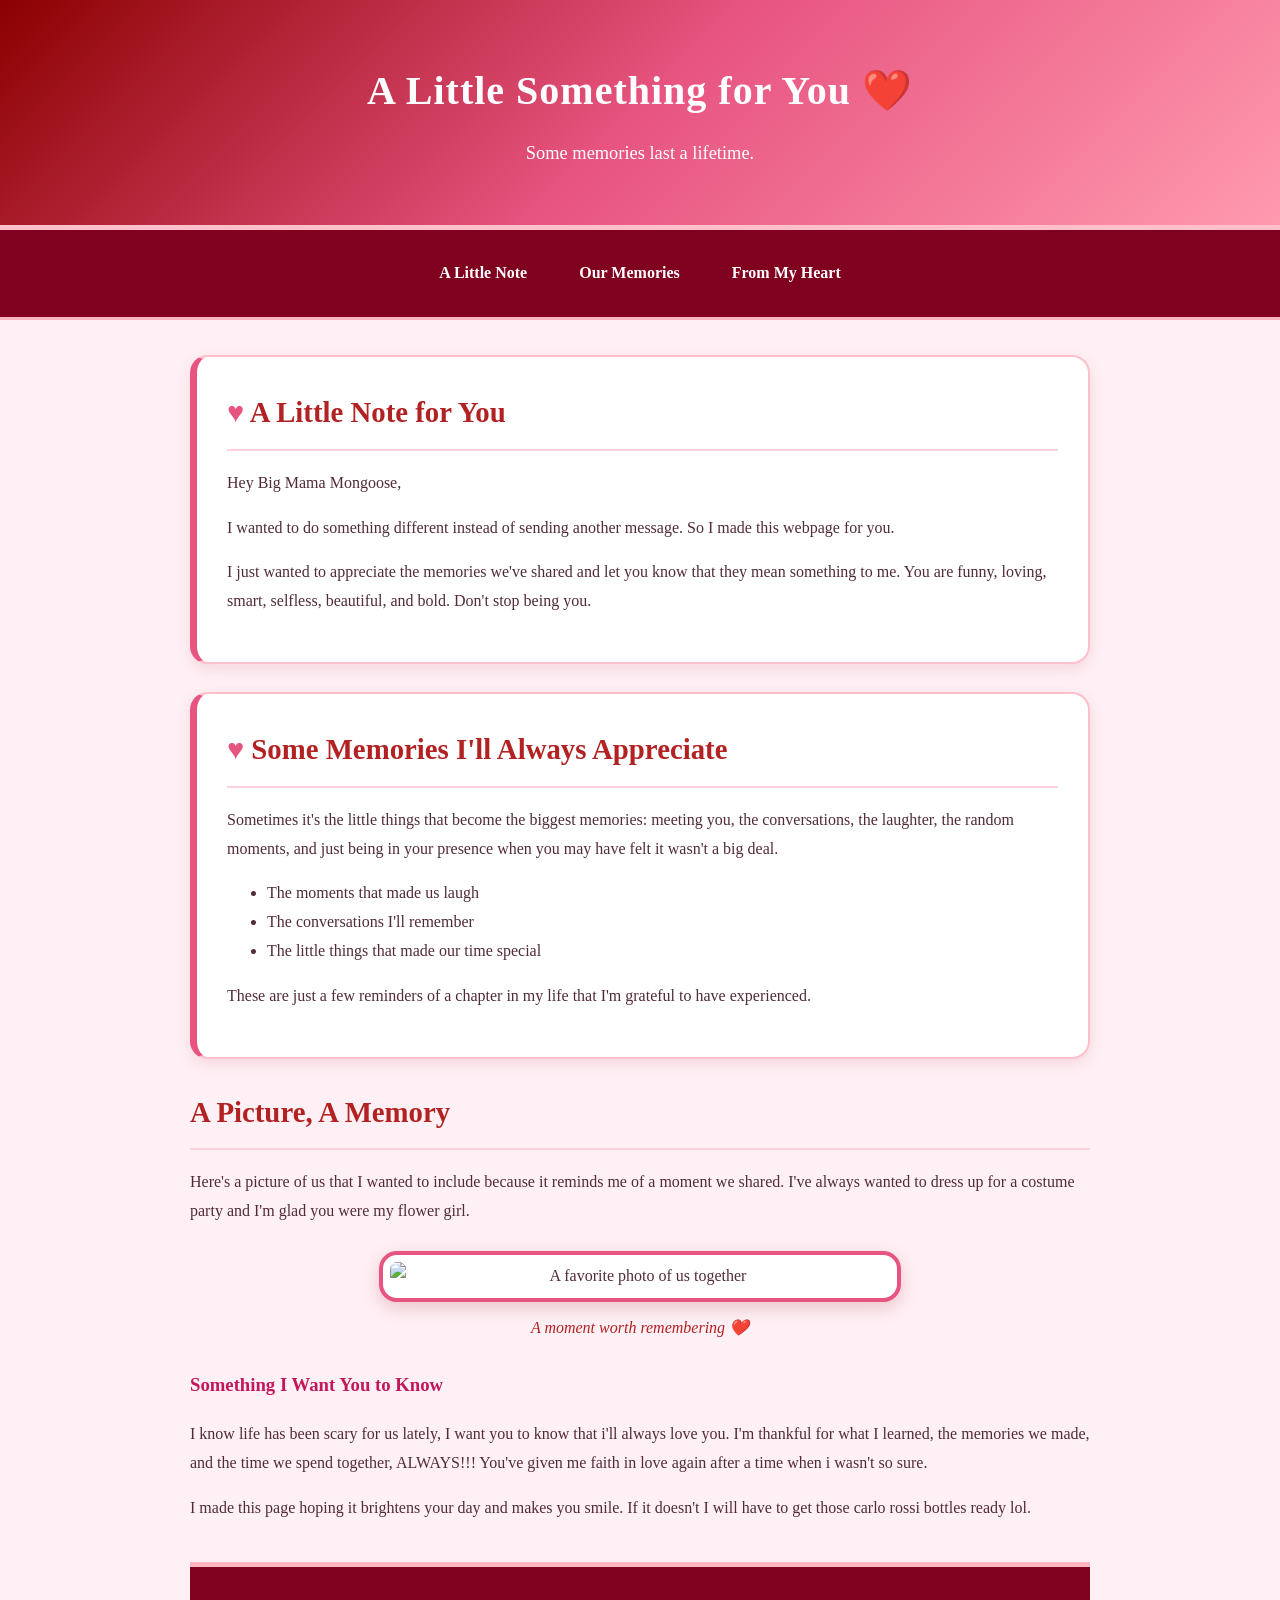
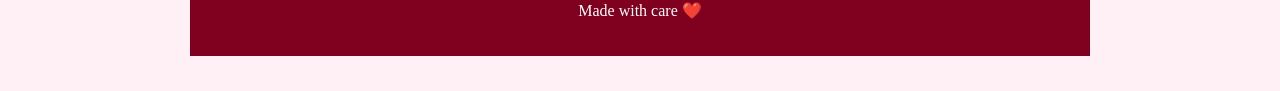
==== index.html @ 0f3783ad "Rename us.html to index.html" ====
<!DOCTYPE html>
<html lang="en">
<head>
    <meta charset="UTF-8">
    <meta name="viewport" content="width=device-width, initial-scale=1.0">
    <title>A Little Something for You</title>
    <link rel="stylesheet" href="style.css">
</head>
<body>
    <header>
        <h1>A Little Something for You ❤️</h1>
        <p>Some memories last a lifetime.</p>
    </header>

    <nav class="site-nav">
        <a href="#about">A Little Note</a>
        <a href="#memories">Our Memories</a>
        <a href="#forever">From My Heart</a>
    </nav>

    <main>
        <section id="about">
            <h2>A Little Note for You</h2>
            <p>
                Hey Big Mama Mongoose,
            </p>
            <p>
                I wanted to do something different instead
                of sending another message. So I made this
                webpage for you.
            </p>
            <p>
                I just wanted to appreciate the memories we've shared
                and let you know that they mean something to me. You are funny,
              loving, smart, selfless, beautiful, and bold. Don't stop being you.
            </p>
        </section>

        <section id="memories">
            <h2>Some Memories I'll Always Appreciate</h2>
            <p>
                Sometimes it's the little things that become the
                biggest memories: meeting you, the conversations, the laughter,
                the random moments, and just being in your presence
                when you may have felt it wasn't a big deal.
            </p>
            <ul>
                <li>The moments that made us laugh</li>
                <li>The conversations I'll remember</li>
                <li>The little things that made our time special</li>
            </ul>
            <p>
                These are just a few reminders of a chapter in my
                life that I'm grateful to have experienced.
            </p>
        </section>

        <section id="forever">
            <h2>A Picture, A Memory</h2>
            <p>
                Here's a picture of us that I wanted to include
                because it reminds me of a moment we shared. I've always
                wanted to dress up for a costume party and I'm glad you were 
                my flower girl.
            </p>

            <figure>
                <img src="us.jpg" alt="A favorite photo of us together">
                <figcaption>
                    A moment worth remembering ❤️
                </figcaption>
            </figure>

            <h3>Something I Want You to Know</h3>
            <p>
                I know life has been scary for us lately, I want you to 
                know that i'll always love you. I'm thankful for what
                I learned, the memories we made, and the time we
                spend together, ALWAYS!!! You've given me faith in love again 
                after a time when i wasn't so sure.
            </p>
            <p>
                I made this page hoping it brightens your day and
                makes you smile. If it doesn't I will have to get 
                those carlo rossi bottles ready lol.
            </p>
        </section>

        <footer>
            <p>Made with care ❤️</p>
        </footer>
    </main>
</body>
</html>
---- style.css ----
```css
/* ===== Romantic Theme for Big Mama Mongoose ❤️ ===== */

* {
    box-sizing: border-box;
}

html {
    scroll-behavior: smooth;
}

body {
    margin: 0;
    padding: 0;
    font-family: Georgia, "Times New Roman", serif;
    background-color: #fff0f5;
    color: #512b3a;
    line-height: 1.8;
}

/* ===== Header ===== */

header {
    background: linear-gradient(135deg, #8b0000, #e75480, #ff9aaf);
    color: #ffffff;
    text-align: center;
    padding: 55px 20px;
    border-bottom: 5px solid #ffc0cb;
}

header h1 {
    font-size: 2.5rem;
    margin: 0 0 10px;
    letter-spacing: 1px;
}

header p {
    font-size: 1.15rem;
    margin: 0;
}

/* ===== Navigation ===== */

.site-nav {
    background-color: #800020;
    text-align: center;
    padding: 16px 10px;
    border-bottom: 3px solid #ffb6c1;
}

.site-nav a {
    display: inline-block;
    color: #ffffff;
    text-decoration: none;
    font-weight: bold;
    margin: 5px 12px;
    padding: 8px 12px;
    border-radius: 20px;
    transition: background-color 0.3s ease;
}

.site-nav a:hover {
    background-color: #e75480;
}

/* ===== Main Content ===== */

main {
    max-width: 900px;
    margin: 35px auto;
    padding: 0 20px;
}

/* Style all four sections consistently */

#about,
#memories,
#favorite,
#from-the-heart {
    background-color: #ffffff;
    margin: 28px 0;
    padding: 30px;
    border: 2px solid #ffc0cb;
    border-left: 7px solid #e75480;
    border-radius: 18px;
    box-shadow: 0 5px 15px rgba(139, 0, 0, 0.10);
}

/* ===== Headings ===== */

h2 {
    color: #b22222;
    font-size: 1.8rem;
    margin-top: 0;
    margin-bottom: 18px;
    border-bottom: 2px solid #ffd1dc;
    padding-bottom: 10px;
}

h3 {
    color: #c2185b;
    margin-top: 25px;
}

p {
    margin-bottom: 16px;
}

/* ===== Photo of You Two ===== */

figure {
    margin: 25px auto;
    text-align: center;
}

figure img {
    display: block;
    width: 100%;
    max-width: 500px;
    height: auto;
    margin: 0 auto;
    padding: 7px;
    background-color: #ffffff;
    border: 4px solid #e75480;
    border-radius: 18px;
    box-shadow: 0 6px 18px rgba(139, 0, 0, 0.18);
}

figcaption {
    color: #b22222;
    font-style: italic;
    margin-top: 12px;
}

/* ===== Romantic Details ===== */

#about h2::before,
#memories h2::before,
#favorite h2::before,
#from-the-heart h2::before {
    content: "♥ ";
    color: #e75480;
}

/* ===== Footer ===== */

footer {
    background-color: #800020;
    color: #ffffff;
    text-align: center;
    padding: 25px 15px;
    margin-top: 40px;
    border-top: 5px solid #ffb6c1;
}

footer p {
    margin: 5px 0;
}

/* ===== Mobile-Friendly Layout ===== */

@media (max-width: 600px) {
    header h1 {
        font-size: 2rem;
    }

    .site-nav a {
        margin: 4px;
        padding: 7px 9px;
    }

    #about,
    #memories,
    #favorite,
    #from-the-heart {
        padding: 20px;
    }

    h2 {
        font-size: 1.5rem;
    }
}
```
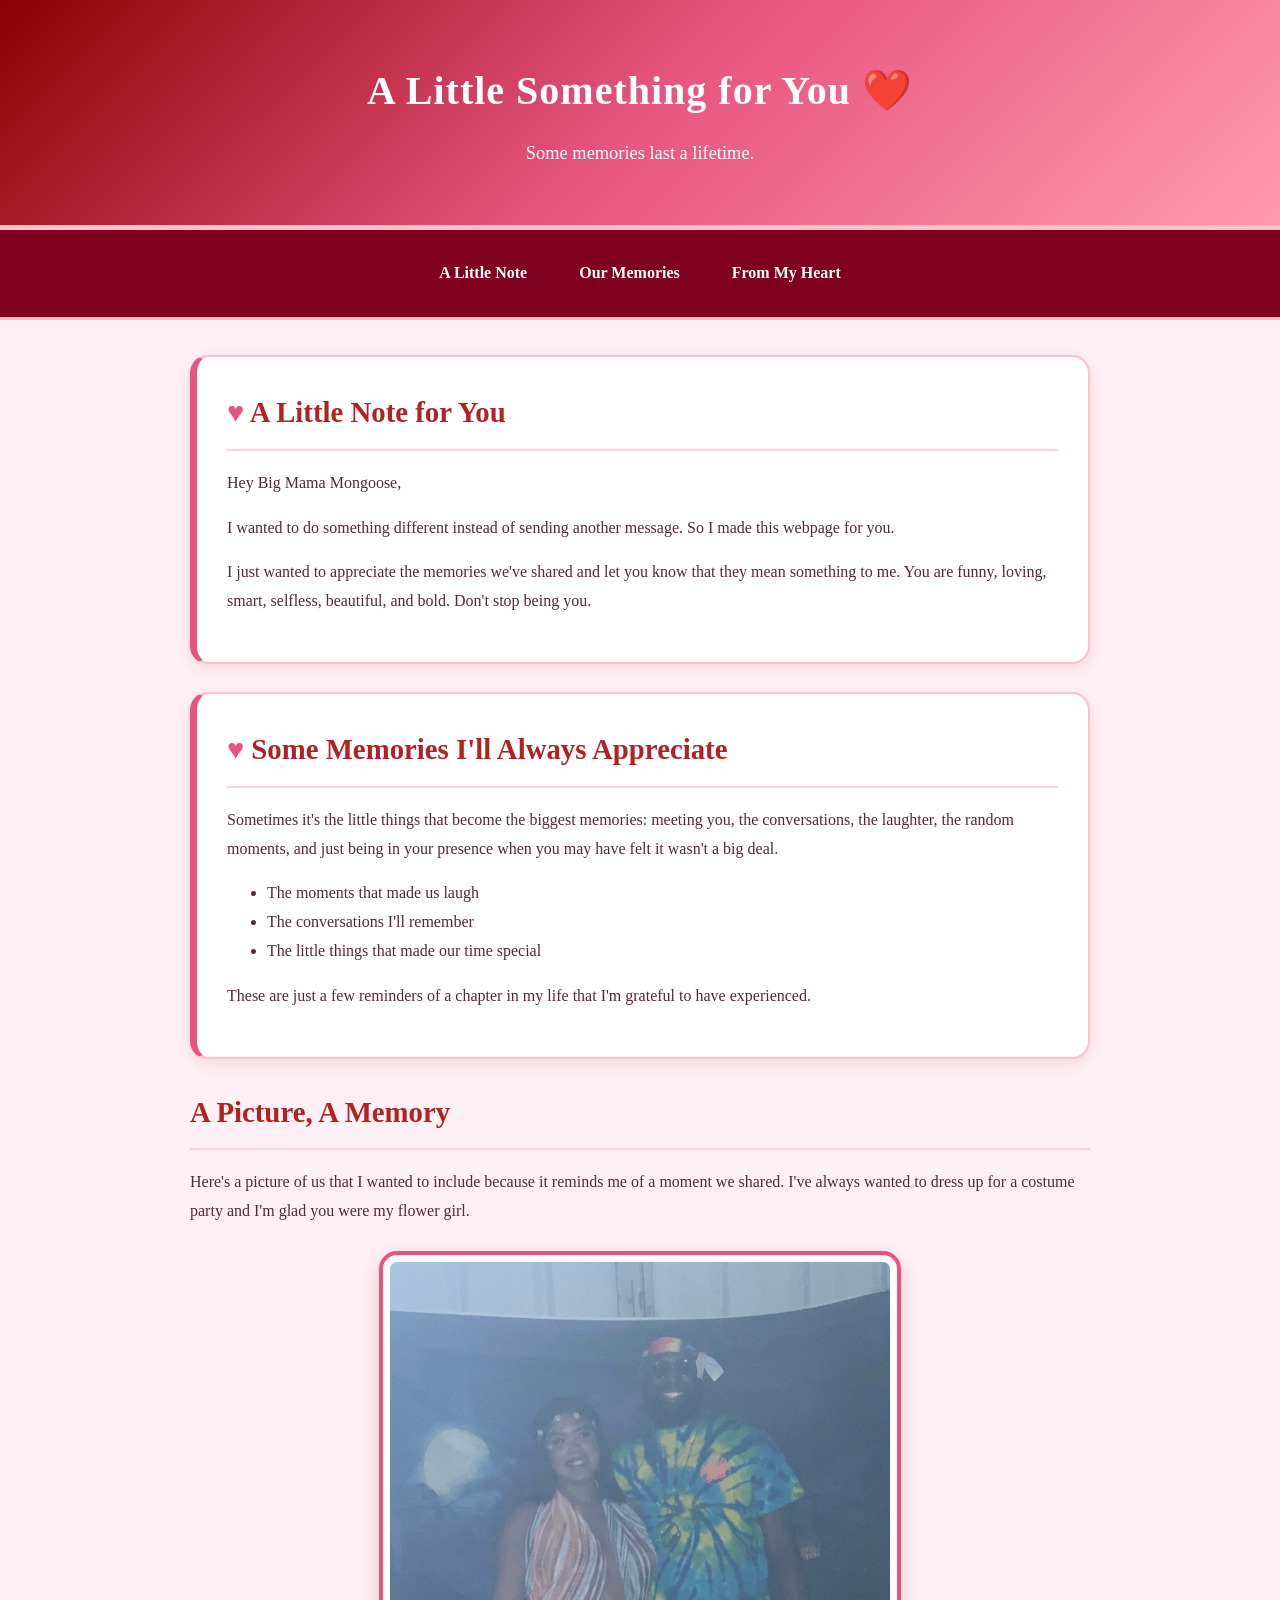
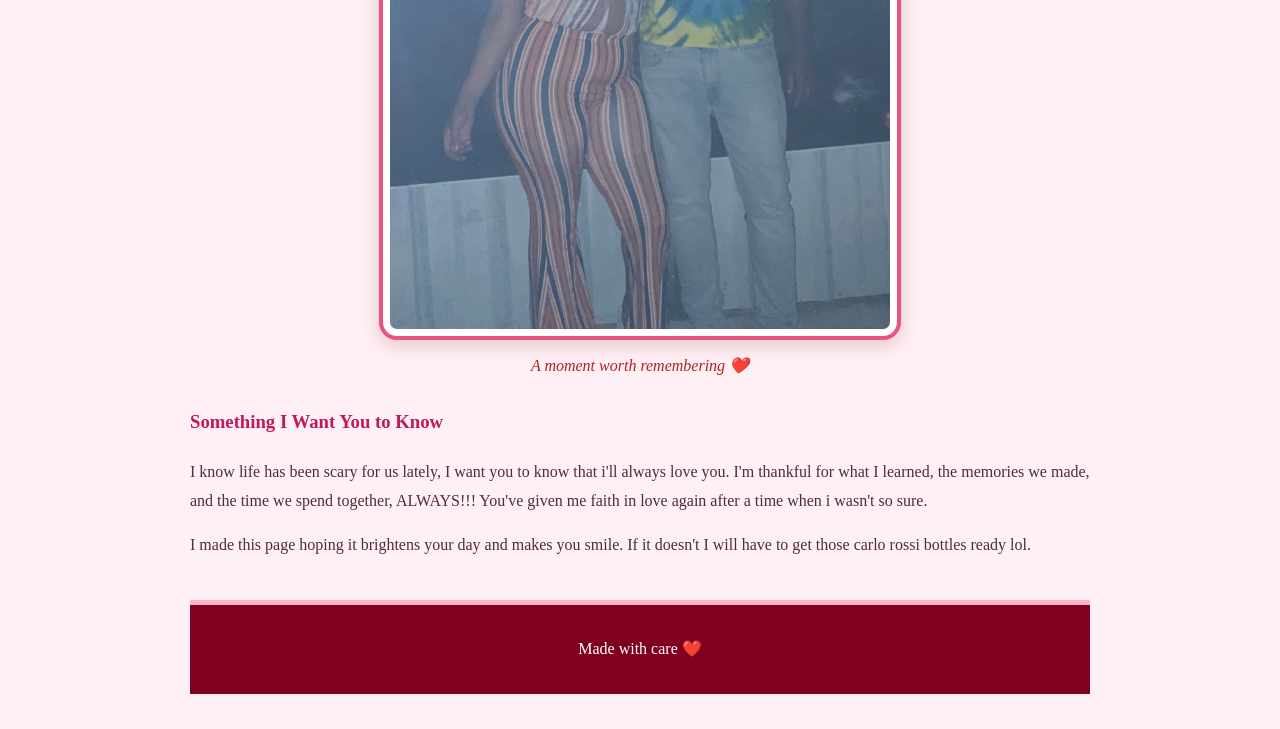
==== commit e9cd299e: "Update index.html" ====
--- a/index.html
+++ b/index.html
@@ -1,4 +1,3 @@
-
 <!DOCTYPE html>
 <html lang="en">
 <head>
@@ -66,7 +65,7 @@
             </p>
 
             <figure>
-                <img src="us.jpg" alt="A favorite photo of us together">
+                <img src="halloween.JPG" alt="A favorite photo of us together">
                 <figcaption>
                     A moment worth remembering ❤️
                 </figcaption>
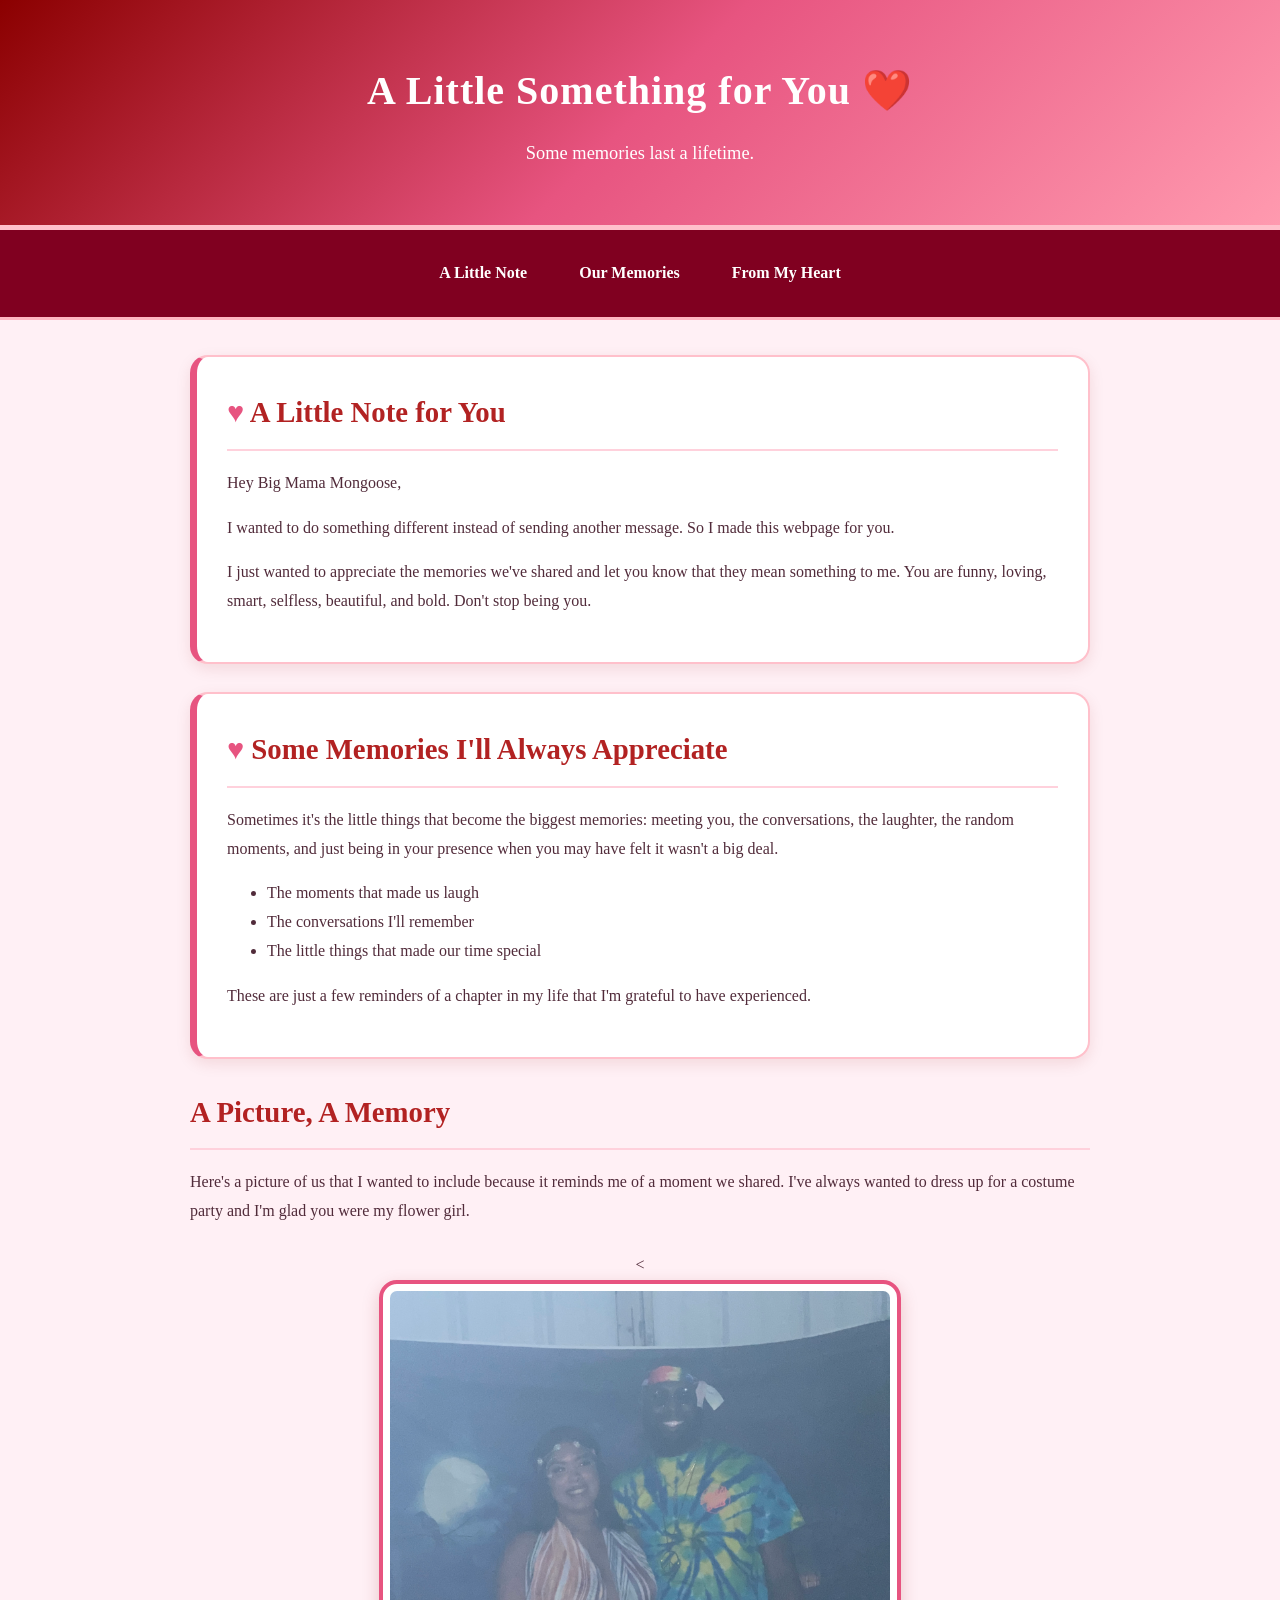
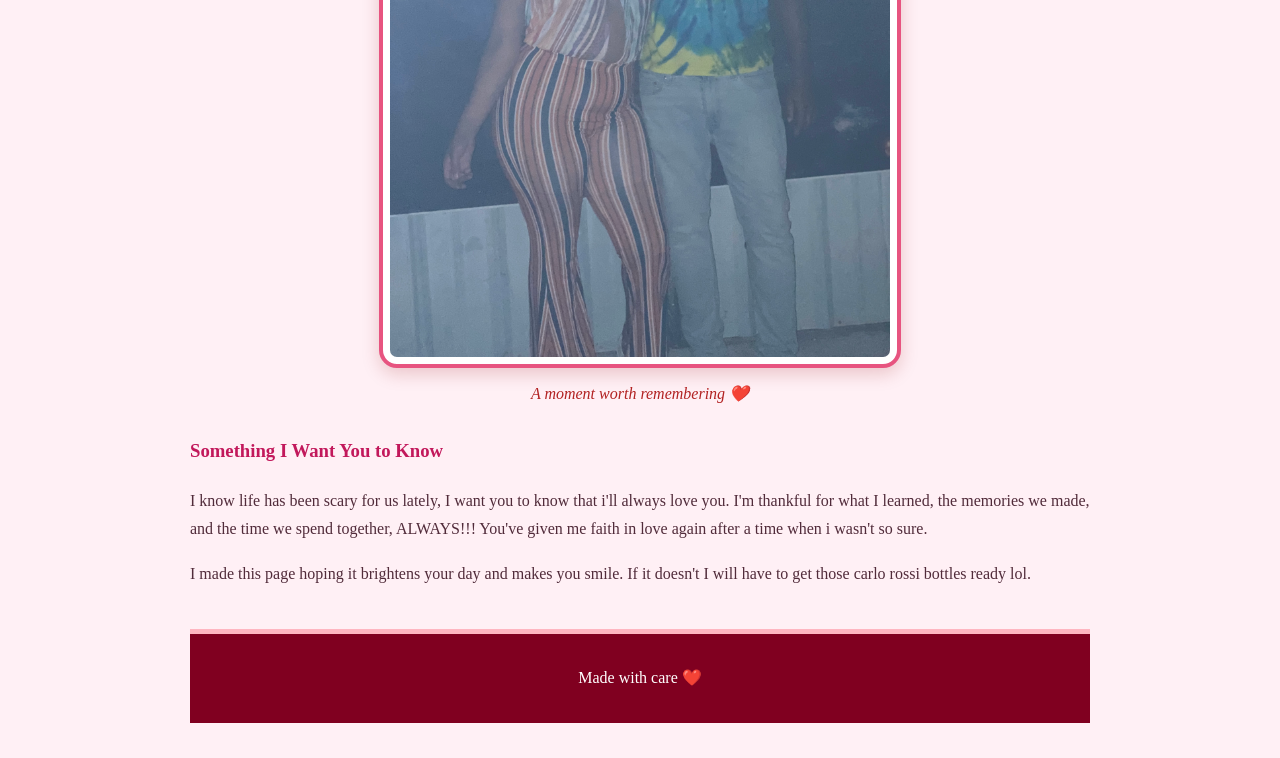
==== commit 043b4687: "Update index.html" ====
--- a/index.html
+++ b/index.html
@@ -65,7 +65,7 @@
             </p>
 
             <figure>
-                <img src="halloween.JPG" alt="A favorite photo of us together">
+                <<img src="halloween.JPG" alt="Our Halloween photo">
                 <figcaption>
                     A moment worth remembering ❤️
                 </figcaption>
